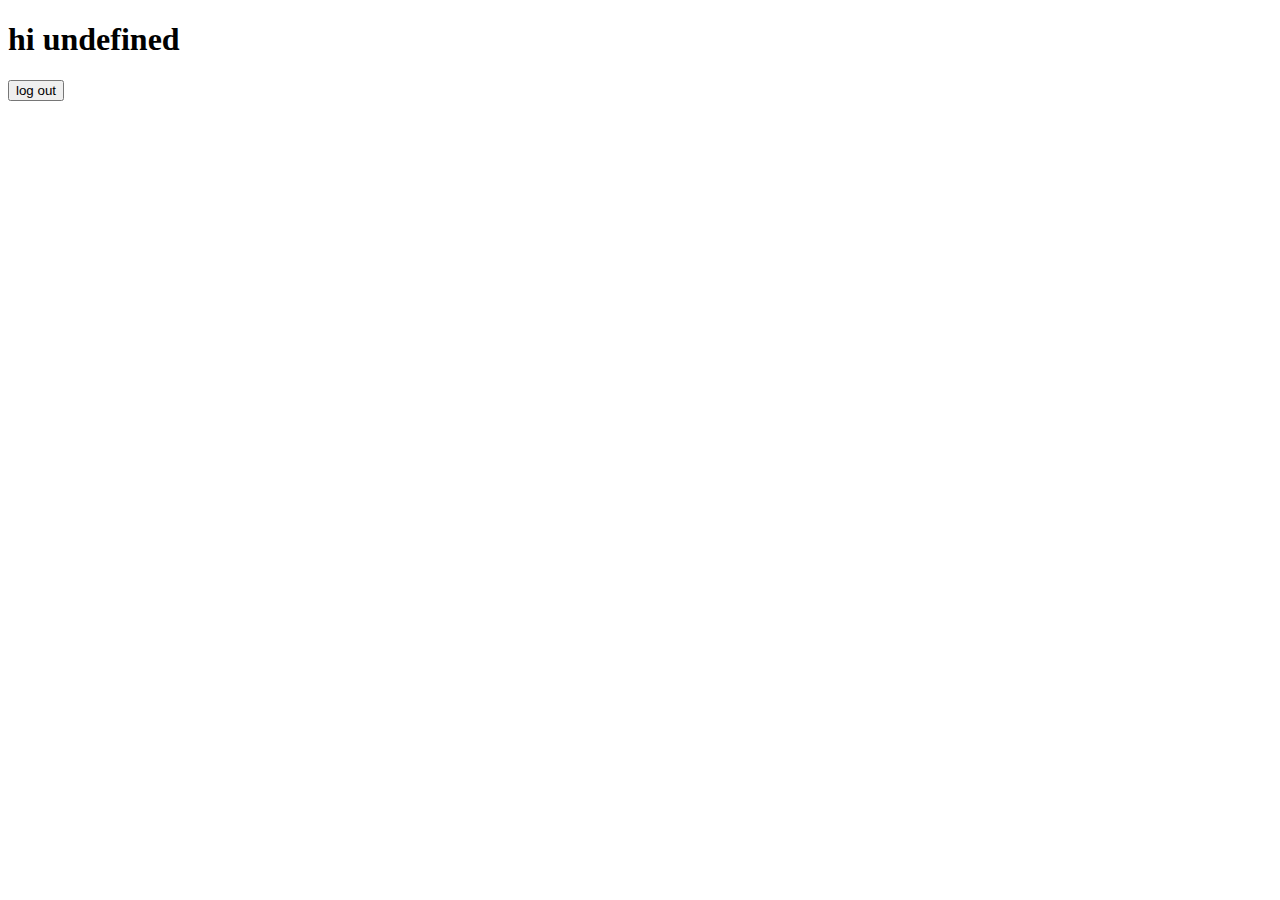
==== home.html @ f5d42892 "Add files via upload" ====
<!DOCTYPE html>
<html lang="en">
<head>
    <meta charset="UTF-8">
    <meta name="viewport" content="width=device-width, initial-scale=1.0">
    <link rel="icon" type="image/png" href="img/icon.png">
    <title>Document</title>
</head>
<body>
    <h1 class="welcom">hi <span></span></h1>
    <button type="button" onclick="logout()">log out</button>
    <script  src="home.js"></script>
</body>
</html>
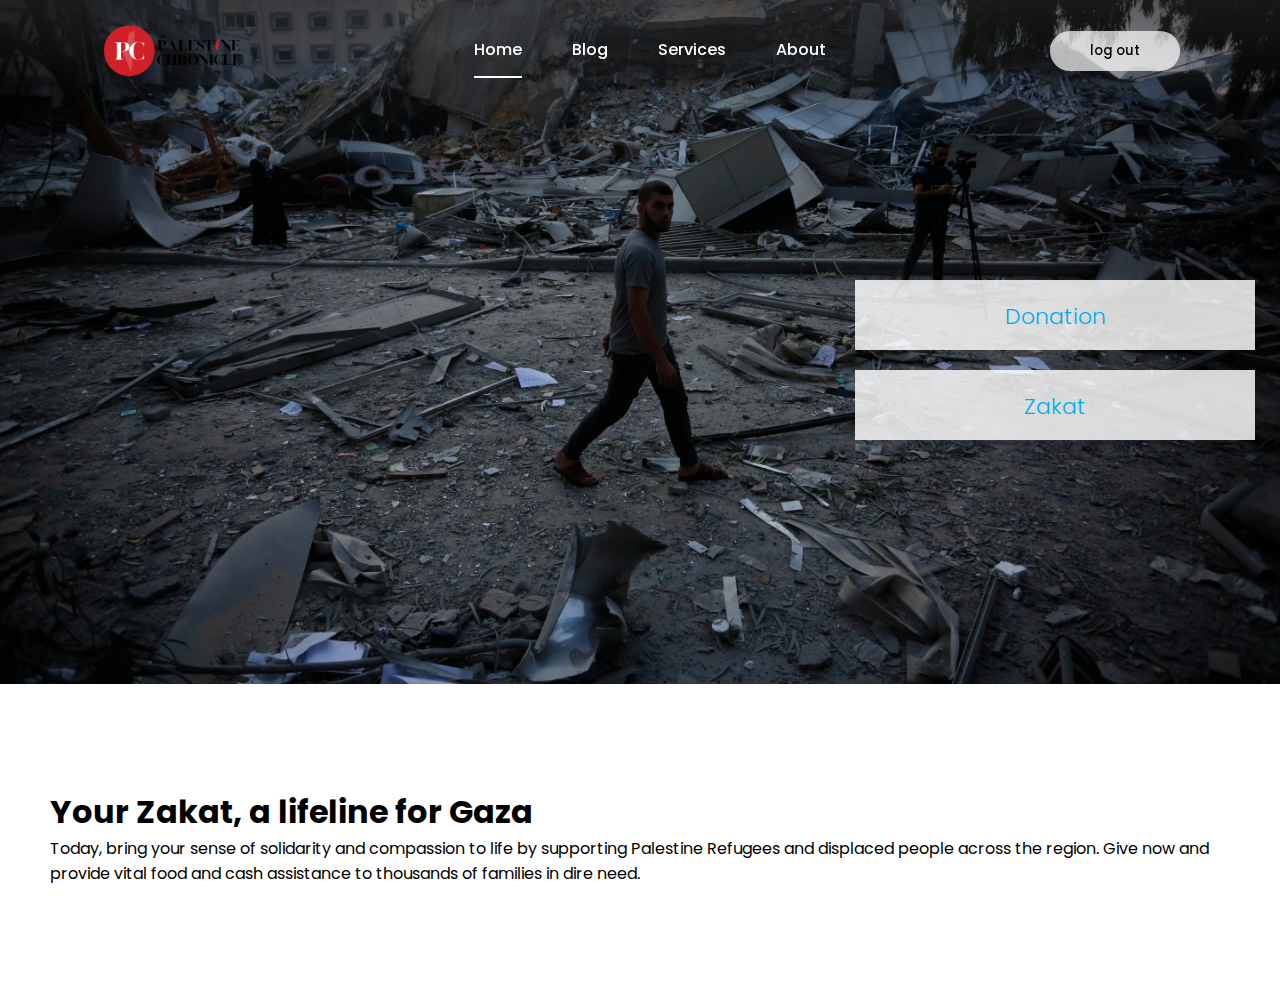
==== commit 5014669c: "Add files via upload" ====
--- a/home.html
+++ b/home.html
@@ -3,12 +3,49 @@
 <head>
     <meta charset="UTF-8">
     <meta name="viewport" content="width=device-width, initial-scale=1.0">
-    <link rel="icon" type="image/png" href="img/icon.png">
-    <title>Document</title>
+    <link rel="stylesheet" href="style.css">
+    <link rel="stylesheet" href="home.css">
+    <title>home</title>
 </head>
 <body>
-    <h1 class="welcom">hi <span></span></h1>
-    <button type="button" onclick="logout()">log out</button>
-    <script  src="home.js"></script>
+    <main class="main-container">
+        <nav class="nav">
+            <div class="nav-logo">
+                <a href="home.html" class="logo"><img src="img/palestine_chronicle_new_logo.png" alt="" width="150px"></a>
+            </div>
+            <div class="nav-menu" id="navMenu">
+                <ul>
+                    <li><a href="#" class="link active">Home</a></li>
+                    <li><a href="#" class="link">Blog</a></li>
+                    <li><a href="services.html" class="link">Services</a></li>
+                    <li><a href="#" class="link">About</a></li>
+                </ul>
+            </div>
+            <div class="nav-button">
+                <button type="button" class="btn white-btn" onclick="logout()">log out</button>
+            </div>
+            <div class="nav-menu-btn">
+                <i class="bx bx-menu" onclick="myMenuFunction()"></i>
+            </div>
+        </nav>
+        <main class="home-main">
+            <div class="home-bg">
+                <div class="bg-btn">
+                    <a class="donation" href="services.html"><p>Donation</p></a>
+                    <div class="zakat"><p>Zakat</p></div>
+                </div>
+            </div>
+            <div class="discription">
+                <h1>Your Zakat, a lifeline for Gaza </h1>
+                <p>Today, bring your sense of solidarity and compassion to life by 
+                    supporting Palestine Refugees and displaced people across the region. 
+                    Give now and provide vital food and cash assistance to thousands of families
+                     in dire need. </p>
+            </div>
+        </main>
+        
+    
+    </main>
+    <script src="services.js"></script>
 </body>
 </html>--- a/style.css
+++ b/style.css
@@ -0,0 +1,258 @@
+/* POPPINS FONT */
+@import url('https://fonts.googleapis.com/css2?family=Poppins:wght@400;500;600;700&display=swap');
+
+*{  
+    margin: 0;
+    padding: 0;
+    box-sizing: border-box;
+    font-family: 'Poppins', sans-serif;
+}
+body{
+    background: url("img/847131.jpg");
+    background-size: cover;
+    background-repeat: no-repeat;
+    background-attachment: fixed;
+    overflow: hidden;
+}
+.main-container{
+    display: flex;
+    justify-content: center;
+    align-items: center;
+    min-height: 110vh;
+    background: rgba(39, 39, 39, 0.4);
+}
+.nav{
+    position: fixed;
+    top: 0;
+    display: flex;
+    justify-content: space-around;
+    width: 100%;
+    height: 100px;
+    line-height: 100px;
+    background: linear-gradient(rgba(39,39,39, 0.6), transparent);
+    z-index: 100;
+}
+.nav-logo a{
+    width: 100%;
+    height: 100%;
+    display: grid;
+    place-items: center;
+    cursor: pointer;
+}
+.nav-menu ul{
+    display: flex;
+}
+.nav-menu ul li{
+    list-style-type: none;
+}
+.nav-menu ul li .link{
+    text-decoration: none;
+    font-weight: 500;
+    color: #fff;
+    padding-bottom: 15px;
+    margin: 0 25px;
+}
+.link:hover, .active{
+    animation: link 0.6s ease 1;
+    border-bottom: 2px solid #fff;
+    transition: border-bottom;
+}
+@keyframes link {
+    0%{
+     opacity: 0;
+    }
+    100%{
+        opacity: 1;
+    }
+}
+.nav-button .btn{
+    width: 130px;
+    height: 40px;
+    font-weight: 500;
+    background: rgba(255, 255, 255, 0.4);
+    border: none;
+    border-radius: 30px;
+    cursor: pointer;
+    transition: .3s ease;
+}
+.btn:hover{
+    background: rgba(255, 255, 255, 0.3);
+}
+#registerBtn{
+    margin-left: 15px;
+}
+.btn.white-btn{
+    background: rgba(255, 255, 255, 0.7);
+}
+.btn.btn.white-btn:hover{
+    background: rgba(255, 255, 255, 0.5);
+}
+.nav-menu-btn{
+    display: none;
+}
+.form-box{
+    position: relative;
+    display: flex;
+    align-items: center;
+    justify-content: center;
+    width: 512px;
+    height: 420px;
+    overflow: hidden;
+    z-index: 2;
+}
+.login-container{
+    position: absolute;
+    left: 4px;
+    width: 500px;
+    display: flex;
+    flex-direction: column;
+    transition: .5s ease-in-out;
+}
+.register-container{
+    position: absolute;
+    right: -520px;
+    width: 500px;
+    display: flex;
+    flex-direction: column;
+    transition: .5s ease-in-out;
+}
+.top span{
+    color: #fff;
+    font-size: small;
+    padding: 10px 0;
+    display: flex;
+    justify-content: center;
+}
+.top span a{
+    font-weight: 500;
+    color: #fff;
+    margin-left: 5px;
+}
+header{
+    color: #fff;
+    font-size: 30px;
+    text-align: center;
+    padding: 10px 0 30px 0;
+}
+.two-forms{
+    display: flex;
+    gap: 10px;
+}
+.input-field{
+    font-size: 15px;
+    background: rgba(255, 255, 255, 0.2);
+    color: #fff;
+    height: 50px;
+    width: 100%;
+    padding: 0 10px 0 45px;
+    border: none;
+    border-radius: 30px;
+    outline: none;
+    transition: .2s ease;
+}
+.input-field:hover, .input-field:focus{
+    background: rgba(255, 255, 255, 0.25);
+}
+::-webkit-input-placeholder{
+    color: #fff;
+}
+.input-box i{
+    position: relative;
+    top: -35px;
+    left: 17px;
+    color: #fff;
+}
+.submit{
+    font-size: 15px;
+    font-weight: 500;
+    color: black;
+    height: 45px;
+    width: 100%;
+    border: none;
+    border-radius: 30px;
+    outline: none;
+    background: rgba(255, 255, 255, 0.7);
+    cursor: pointer;
+    transition: .3s ease-in-out;
+}
+.submit:hover{
+    background: rgba(255, 255, 255, 0.5);
+    box-shadow: 1px 5px 7px 1px rgba(0, 0, 0, 0.2);
+}
+.two-col{
+    display: flex;
+    justify-content: space-between;
+    color: #fff;
+    font-size: small;
+    margin-top: 10px;
+}
+.two-col .one{
+    display: flex;
+    gap: 5px;
+}
+.two label a{
+    text-decoration: none;
+    color: #fff;
+}
+.two label a:hover{
+    text-decoration: underline;
+}
+@media only screen and (max-width: 786px){
+    .nav-button{
+        display: none;
+    }
+    .nav-menu.responsive{
+        top: 100px;
+    }
+    .nav-menu{
+        position: absolute;
+        top: -800px;
+        display: flex;
+        justify-content: center;
+        background: rgba(255, 255, 255, 0.2);
+        width: 100%;
+        height: 90vh;
+        backdrop-filter: blur(20px);
+        transition: .3s;
+    }
+    .nav-menu ul{
+        flex-direction: column;
+        text-align: center;
+    }
+    .nav-menu-btn{
+        display: block;
+    }
+    .nav-menu-btn i{
+        font-size: 25px;
+        color: #fff;
+        padding: 10px;
+        background: rgba(255, 255, 255, 0.2);
+        border-radius: 50%;
+        cursor: pointer;
+        transition: .3s;
+    }
+    .nav-menu-btn i:hover{
+        background: rgba(255, 255, 255, 0.15);
+    }
+}
+@media only screen and (max-width: 540px) {
+    body{
+        background: url("img/صور-قبة-الصخرة-1.webp");
+
+    }
+    .wrapper{
+        min-height: 100vh;
+    }
+    .form-box{
+        width: 100%;
+        height: 500px;
+    }
+    .register-container, .login-container{
+        width: 100%;
+        padding: 0 20px;
+    }
+    .register-container .two-forms{
+        flex-direction: column;
+        gap: 0;
+    }
+}--- a/home.css
+++ b/home.css
@@ -0,0 +1,48 @@
+body{
+    background: white !important;
+    position: relative;
+    overflow-y: scroll !important;;
+}
+.main-container{
+    background: white !important;
+}
+.home-bg{
+    background-image: url("img/B3A0343.jpg");
+    width: 100vw;
+    height: 80vh;
+    background-size:cover;
+    background-repeat: no-repeat;
+    position: absolute;
+    top: 0;
+    left: 0;
+    background-position-y: -150px;
+}
+
+.bg-btn{
+    width: 100%;
+    height: 100%;
+    display: flex;
+    flex-direction: column;
+    justify-content: center;
+    align-items: end;
+    gap: 20px;
+    /*background: rgba(39, 39, 39, 0.4);*/
+}
+.home-bg .donation ,.zakat{
+background-color: rgba(255, 255, 255, 0.83);
+color: #00adee;
+ width: 400px;
+ height: 70px;
+ padding: 20px 0;
+ margin-right: 25px;
+ font-size: 22px;
+ font-weight: 300;
+ text-align: center;
+ cursor: pointer;
+ text-decoration: none;
+}
+.discription{
+    position: relative;
+    top: 38vh;
+    margin: 0 50px;
+}
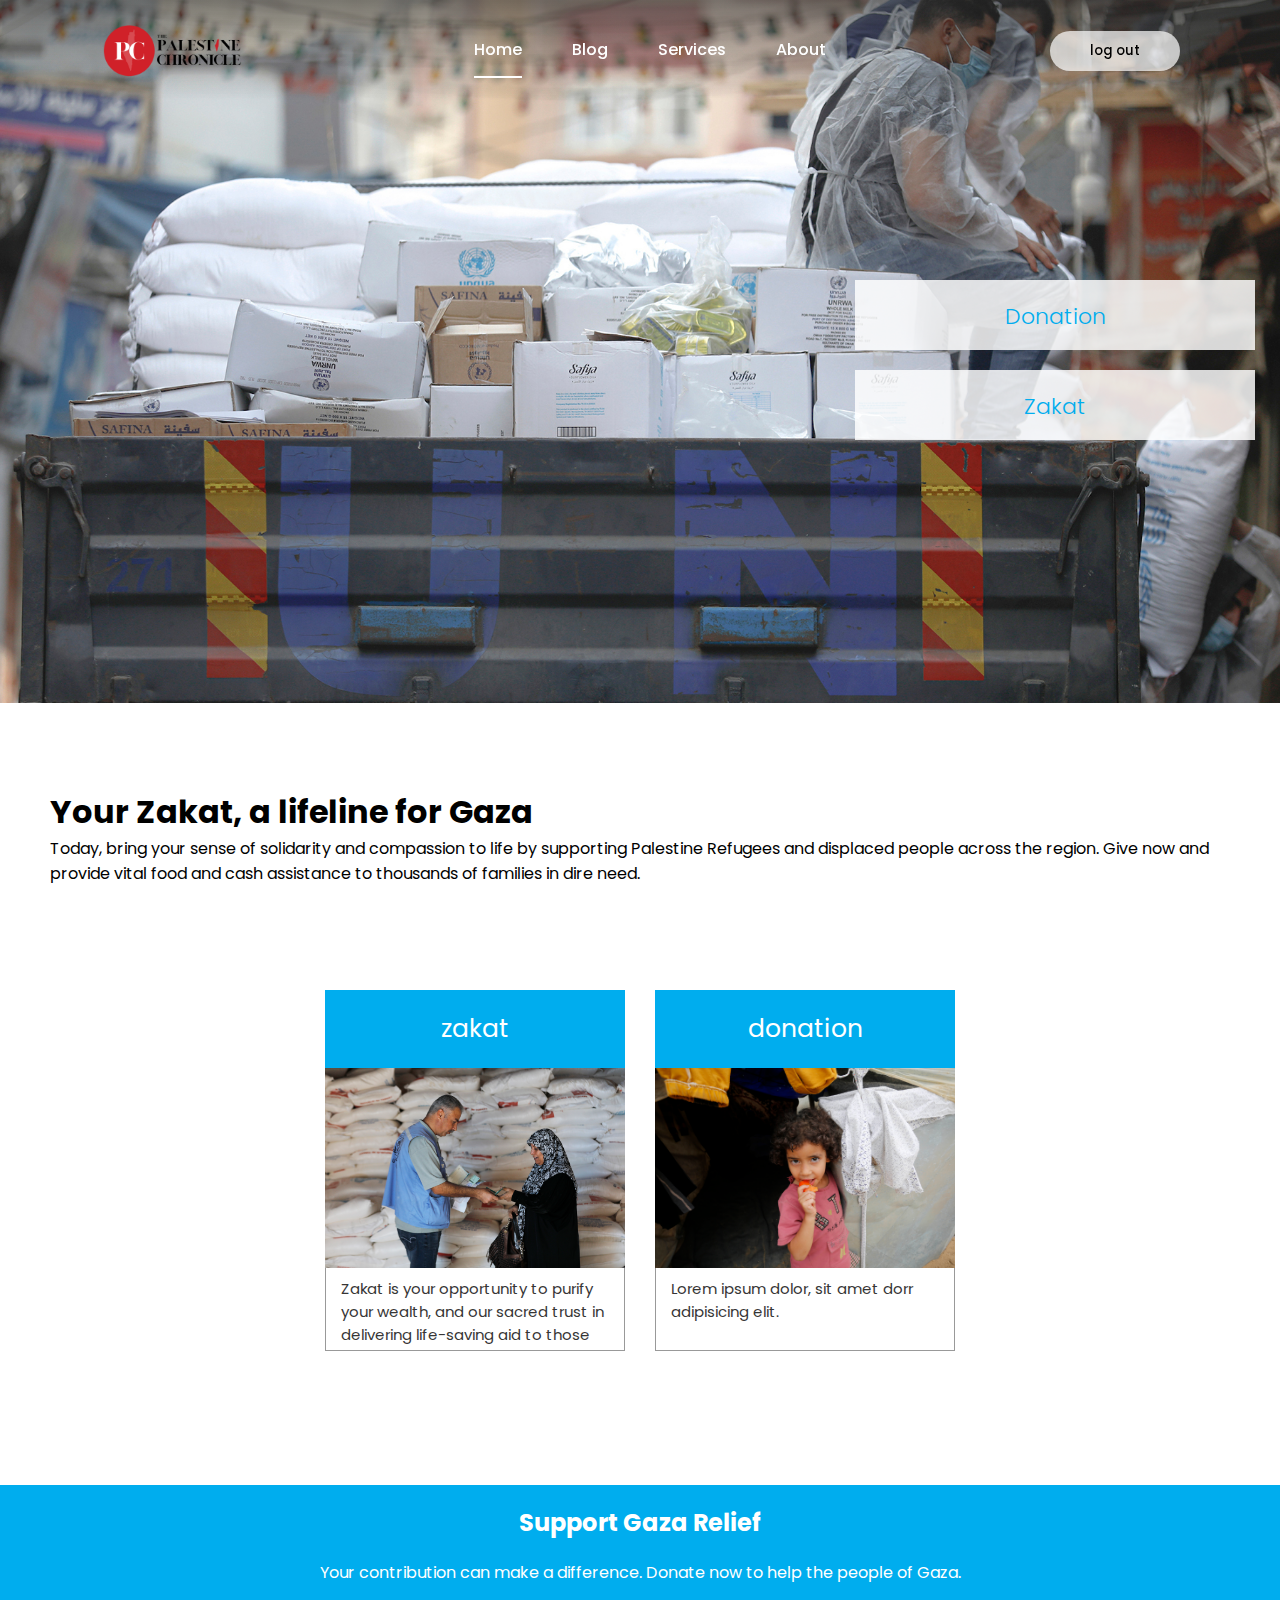
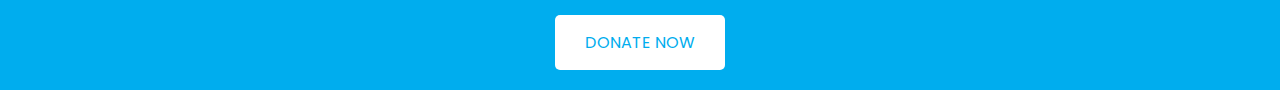
==== commit 954a1402: "Add files via upload" ====
--- a/home.html
+++ b/home.html
@@ -3,7 +3,9 @@
 <head>
     <meta charset="UTF-8">
     <meta name="viewport" content="width=device-width, initial-scale=1.0">
+    <link href='https://unpkg.com/boxicons@2.1.4/css/boxicons.min.css' rel='stylesheet'>
     <link rel="stylesheet" href="style.css">
+    <link rel="stylesheet" href="footer.css">
     <link rel="stylesheet" href="home.css">
     <title>home</title>
 </head>
@@ -42,10 +44,35 @@
                     Give now and provide vital food and cash assistance to thousands of families
                      in dire need. </p>
             </div>
+            <div class="card-container">
+                <a class="card">
+                    <div class="card-had"><p>zakat</p></div>
+                    <img src="img/01A8329chiara.jpg" alt="" >
+                    <div class="card-footer"><p>Zakat is your opportunity to purify your wealth, and our sacred trust in delivering life-saving aid to those who need it most.</p></div>
+                </a>
+                <a class="card" href="services.html">
+                    <div class="card-had"><p>donation</p></div>
+                    <img src="img/B3A666499.jpg" alt="" >
+                    <div class="card-footer"><p>Lorem ipsum dolor, sit amet dorr adipisicing elit.</p></div>
+                </a>
+            </div>
         </main>
-        
+    </main>
+   
+    <footer class="donation-footer">
+        <div class="container">
+            <div class="donation-info">
+                <h2>Support Gaza Relief</h2>
+                <p>Your contribution can make a difference. Donate now to help the people of Gaza.</p>
+            </div>
+            <div class="donate-button">
+                <a href="services.html" class="btn-donate">Donate Now</a>
+            </div>
+        </div>
+    </footer>
     
-    </main>
+    
+    
     <script src="services.js"></script>
 </body>
 </html>--- a/style.css
+++ b/style.css
@@ -206,7 +206,7 @@
     }
     .nav-menu{
         position: absolute;
-        top: -800px;
+        top: -900px;
         display: flex;
         justify-content: center;
         background: rgba(255, 255, 255, 0.2);
--- a/footer.css
+++ b/footer.css
@@ -0,0 +1,41 @@
+/*/      cvvvvvvvvvvvvvvvvvvvv footer         */
+
+.donation-footer {
+    background-color: #00adee;
+    padding: 20px 0;
+    text-align: center;
+    width: 100vw;
+    color: white !important;
+}
+
+.container {
+    max-width: 1200px;
+    margin: 0 auto;
+    padding: 0 15px;
+}
+
+.donation-info h2 {
+    font-size: 24px;
+    margin-bottom: 20px;
+}
+
+.donation-info p {
+    font-size: 16px;
+    margin-bottom: 30px;
+}
+
+.btn-donate {
+    display: inline-block;
+    padding: 15px 30px;
+    background-color: white;
+    color: #00adee;
+    font-size: 16px;
+    text-transform: uppercase;
+    text-decoration: none;
+    border-radius: 5px;
+    transition: background-color 0.3s;
+}
+
+.btn-donate:hover {
+    background-color: whitesmoke;
+}
--- a/home.css
+++ b/home.css
@@ -1,16 +1,20 @@
+
+
 body{
     background: white !important;
     position: relative;
     overflow-y: scroll !important;;
+    overflow-y: hidden;
 }
 .main-container{
     background: white !important;
 }
-.home-bg{
-    background-image: url("img/B3A0343.jpg");
+.home-bg {
+    background-image: url("img/gazafoodassistance500.jpg");
+    animation: changeBackground 100s infinite steps(1);
     width: 100vw;
     height: 80vh;
-    background-size:cover;
+    background-size: cover;
     background-repeat: no-repeat;
     position: absolute;
     top: 0;
@@ -18,6 +22,19 @@
     background-position-y: -150px;
 }
 
+@keyframes changeBackground {
+    0% { background-image: url("img/cMG9828.jpg"); }
+    25% { background-image: url("img/ds\ revrse.jpg"); }
+    50% { background-image: url("img/nn.jpg"); }
+    75% { background-image: url("img/gfff.jpg"); }
+    100% { background-image: url("img/01A8209.jpg"); }
+}
+
+.discription{
+    position: relative;
+    display: flex;
+    flex-direction: column;
+}
 .bg-btn{
     width: 100%;
     height: 100%;
@@ -46,3 +63,93 @@
     top: 38vh;
     margin: 0 50px;
 }
+/*/-----------card/*/
+.card-container{
+    position: absolute;
+    top: 100%;
+    width: 100vw;
+    display: flex;
+    justify-content: center;
+    align-items: center;
+    z-index: 5;
+    gap: 30px;
+}
+.card{
+    text-decoration: none;
+    width: 300px;
+    height: 400px;
+    cursor: pointer;
+    transition: all 0.2s ease-in-out;
+
+}
+.card:hover{
+    transform: scale(1.05);
+    transition: all 0.2s ease-in-out;
+}
+.card-had{
+    background-color: #00adee;
+    padding: 20px 0;
+    font-size: 25px;
+    text-align: center;
+    color: white;
+
+}
+.card img{
+    width: 100%;
+    height: 200px;
+    object-fit: cover;  margin-bottom: -9px;
+}
+.card-footer{
+    border: 0.2px solid #999 !important;
+padding: 10px 15px ;
+height: 85px;
+overflow: hidden;
+color: #373636;
+font-size: 15px;
+
+}
+
+/* footer8*/
+.donation-footer {
+    position: absolute;
+    width: 100vw;
+    bottom: -700px;
+}
+
+
+@media only screen and (max-width: 540px) {
+    .bg-btn{
+        align-items: center;
+
+    }
+    .home-bg .donation ,.zakat{
+        width: 370px;
+        }
+        .discription{
+            position: relative;
+            top: 25vh;
+            margin: 0 30px;
+        }
+        .card-container{
+            margin-top: -100px;
+            display: flex;
+            flex-direction: column;
+        }
+        .donation-footer{
+    bottom: -1000px;
+            
+        }
+        .home-bg {
+            background-image: url("img/gazagmr.jpg");
+            animation: none;
+            width: 100vw;
+            height: 80vh;
+            background-size: cover;
+            background-repeat: no-repeat;
+            position: absolute;
+            top: 0;
+            left: 0;
+            background-position-y: -150px;
+        }
+        
+}